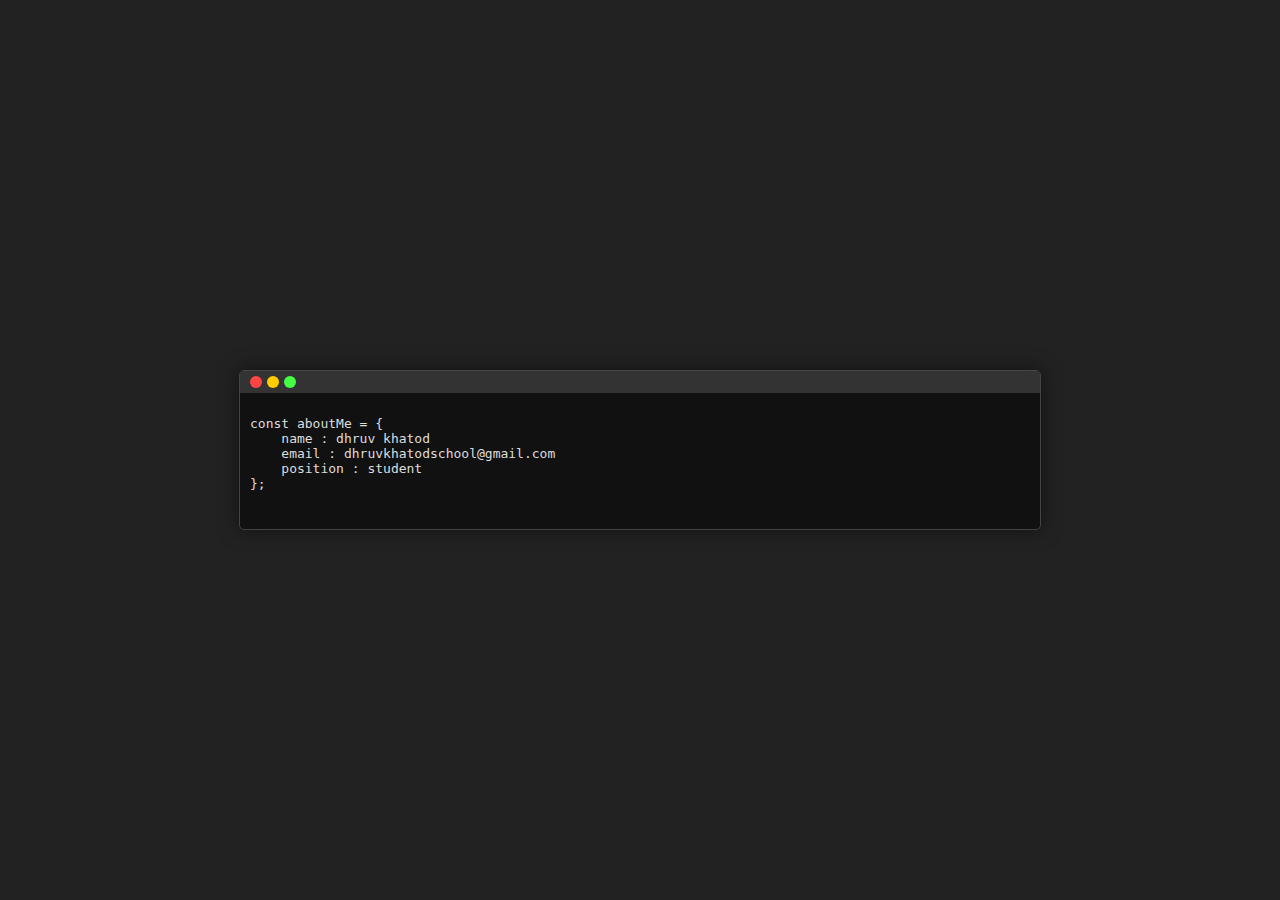
==== pages/about.html @ 6a51a076 "Added terminal to About Me." ====
<link rel="stylesheet" href="../styles/about.css">
<!DOCTYPE html>
<html lang="en">
    <link rel="preconnect" href="https://fonts.gstatic.com"> 
    <link href="https://fonts.googleapis.com/css2?family=Bebas+Neue&display=swap" rel="stylesheet">
<head>
    <meta charset="UTF-8">
    <meta name="viewport" content="width=device-width, initial-scale=1.0">
    <title>About Me</title>
</head>
<body>

<div class="terminal">
    <div class="terminal-header">
        <div class="terminal-buttons">
            <span class="terminal-button close"></span>
            <span class="terminal-button minimize"></span>
            <span class="terminal-button maximize"></span>
        </div>
        <span class="terminal-title"></span>
    </div>
    <div class="terminal-body">
        <pre class="terminal-output">
const aboutMe = {
    name : dhruv khatod
    email : dhruvkhatodschool@gmail.com
    position : student
};
        </pre>
    </div>
</div>

<script src="../scripts/about.js"></script>
</body>
</html>
---- styles/about.css ----
body {
    font-family: 'Courier New', Courier, monospace;
    background-color: #222;
    /*background-image: url("https://i.ibb.co/dDhy5v9/bg-inverted.png");
    background-blend-mode: hard-light;
    background-size: cover;*/
    color: #ddd;
    margin: 0;
    display: flex;
    justify-content: center;
    align-items: center;
    height: 100vh;
}

.terminal {
    width: 80%;
    max-width: 800px;
    background-color: #111;
    border: 1px solid #444;
    border-radius: 5px;
    overflow: hidden;
    box-shadow: 0 0 20px rgba(0, 0, 0, 0.5);
}

.terminal-header {
    background-color: #333;
    padding: 5px 10px;
    display: flex;
    align-items: center;
}

.terminal-buttons {
    display: flex;
    gap: 5px;
}

.terminal-button {
    width: 12px;
    height: 12px;
    border-radius: 50%;
    display: inline-block;
}

.terminal-button.close {
    background-color: #f44;
}

.terminal-button.minimize {
    background-color: #fc0;
}

.terminal-button.maximize {
    background-color: #4f4;
}

.terminal-title {
    margin-left: 10px;
    color: #ddd;
    font-weight: bold;
}

.terminal-body {
    padding: 10px;
    max-height: 300px;
    overflow-y: auto;
}

.terminal-output {
    white-space: pre-wrap;
    color: #ddd;
}

.terminal-input {
    display: flex;
    background-color: #333;
    padding: 5px 10px;
}

.terminal-input span {
    color: #8f8;
    margin-right: 5px;
}

.terminal-input input[type="text"] {
    background-color: transparent;
    border: none;
    outline: none;
    color: #ddd;
    font-family: 'Courier New', Courier, monospace;
    flex: 1;
};
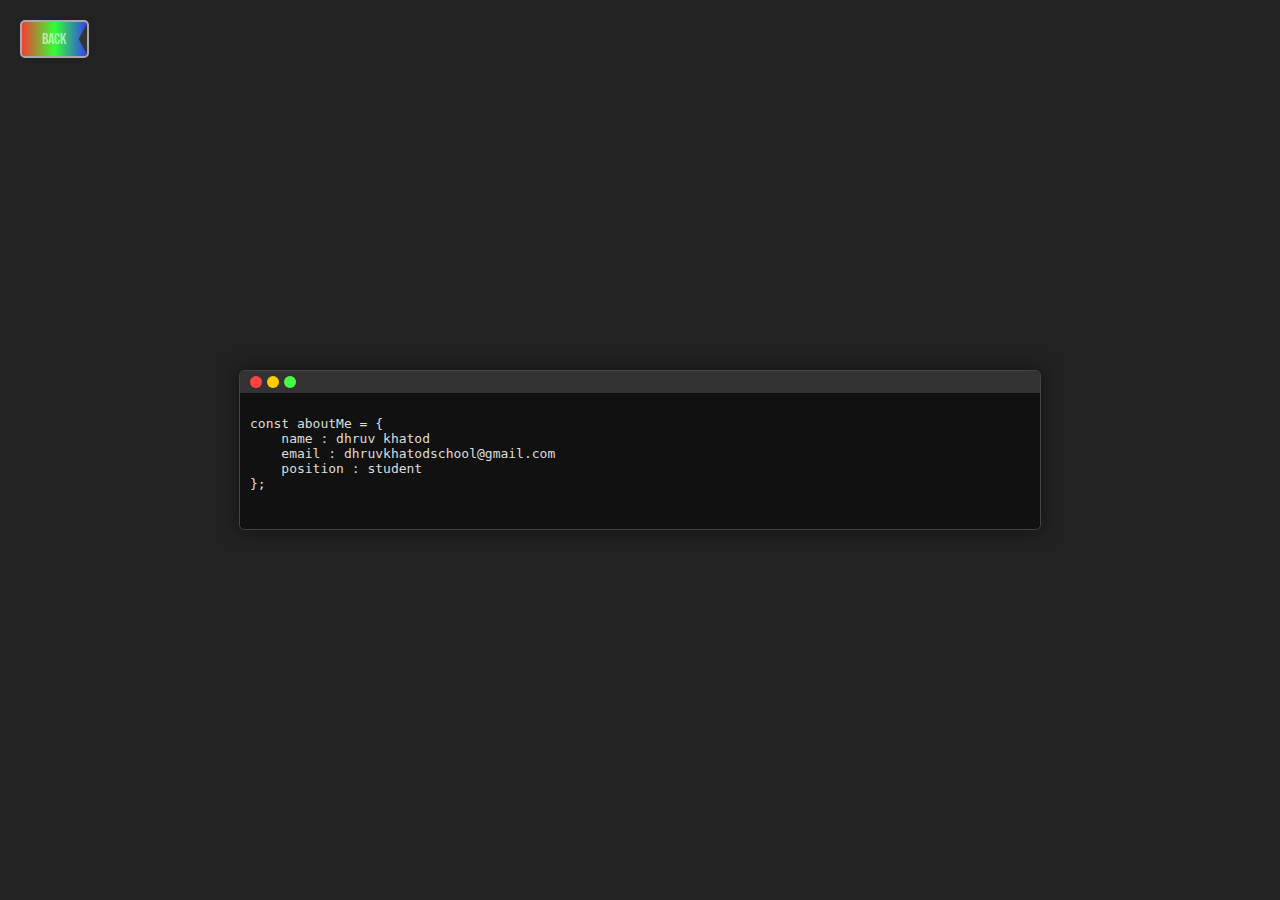
==== commit 76ec43f0: "Restore changes and remove extra commit" ====
--- a/pages/about.html
+++ b/pages/about.html
@@ -1,4 +1,5 @@
 <link rel="stylesheet" href="../styles/about.css">
+<link rel="stylesheet" href="../styles/back-button.css">
 <!DOCTYPE html>
 <html lang="en">
     <link rel="preconnect" href="https://fonts.gstatic.com"> 
@@ -8,6 +9,7 @@
     <meta name="viewport" content="width=device-width, initial-scale=1.0">
     <title>About Me</title>
 </head>
+<a href="../index.html" class="back-button" aria-label="Back">Back</a>
 <body>
 
 <div class="terminal">
--- a/styles/back-button.css
+++ b/styles/back-button.css
@@ -0,0 +1,77 @@
+.back-button {
+    position: fixed;
+    top: 20px;
+    left: 20px;
+    display: inline-block;
+    padding: 7.5px 20px;
+    background-color: #333;
+    border: 2px solid #aaa;
+    border-radius: 5px;
+    color: #aaa;
+    font-family: 'Bebas Neue', sans-serif;
+    text-decoration: none;
+    text-transform: uppercase;
+    z-index: 1000;
+    overflow: hidden;
+    transition: color 0.3s, border-color 0.3s, background-color 0.3s;
+}
+
+.back-button:before {
+    content: '';
+    position: absolute;
+    top: -2px;
+    left: -2px;
+    width: calc(100% + 4px);
+    height: calc(100% + 4px);
+    background: linear-gradient(to right, #f00, #0f0, #00f);
+    mix-blend-mode: screen;
+    animation: none;
+    clip-path: polygon(0% 0%, 100% 0%, 85% 50%, 100% 100%, 0% 100%);
+    transition: transform 0.3s;
+}
+
+.back-button:hover {
+    background-color: transparent;
+    color: #f00;
+    border-color: transparent;
+}
+
+.back-button:hover:before {
+    animation: glitch 1s infinite linear alternate-reverse;
+}
+
+@keyframes glitch {
+    0% {
+        transform: translate(-5px, -5px);
+    }
+    10% {
+        transform: translate(5px, -5px);
+    }
+    20% {
+        transform: translate(-5px, 5px);
+    }
+    30% {
+        transform: translate(5px, 5px);
+    }
+    40% {
+        transform: translate(-5px, -5px);
+    }
+    50% {
+        transform: translate(5px, -5px);
+    }
+    60% {
+        transform: translate(-5px, 5px);
+    }
+    70% {
+        transform: translate(5px, 5px);
+    }
+    80% {
+        transform: translate(-5px, -5px);
+    }
+    90% {
+        transform: translate(5px, -5px);
+    }
+    100% {
+        transform: translate(-5px, 5px);
+    }
+}
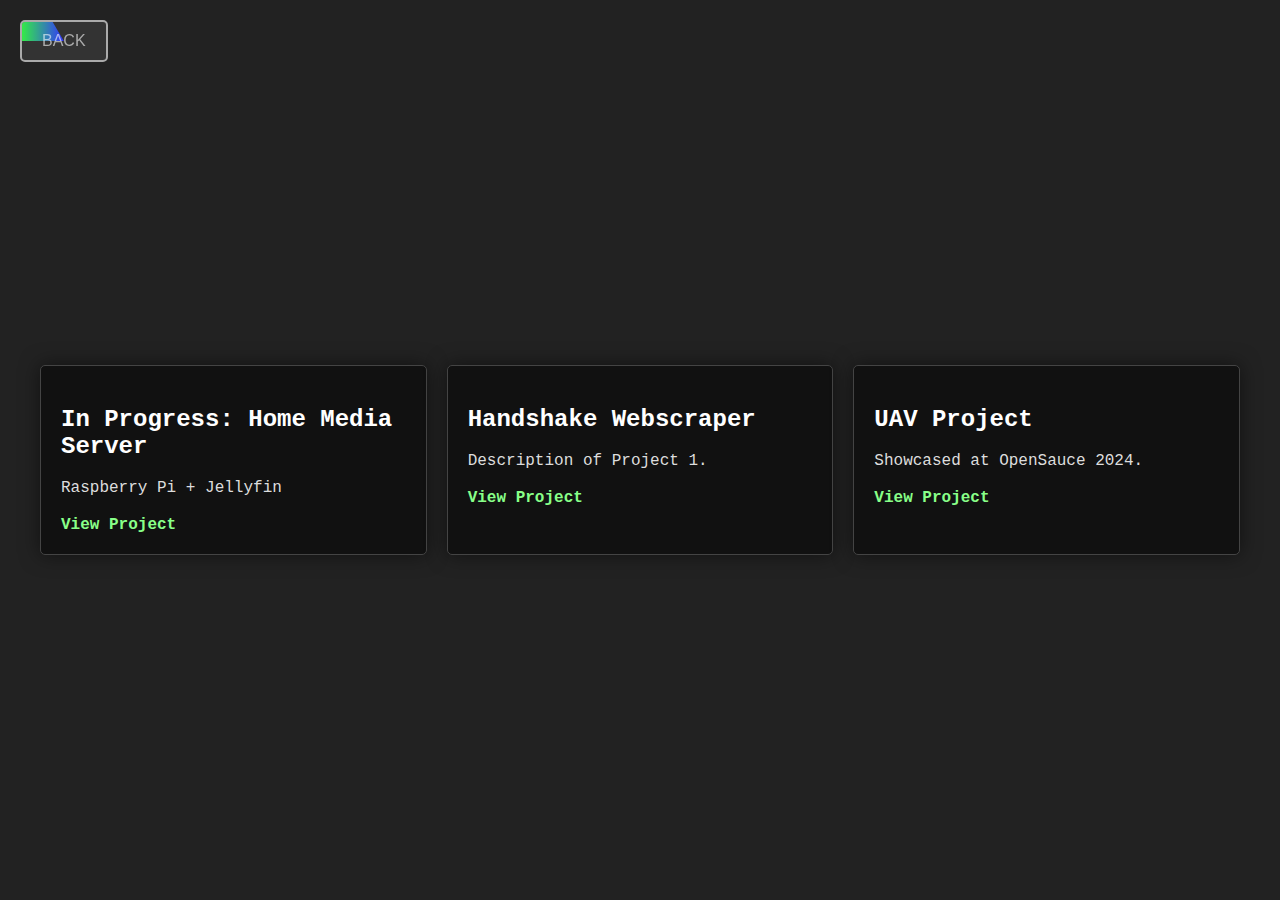
==== commit b8045ce1: "Slightly fixed back button CSS." ====
--- a/pages/about.html
+++ b/pages/about.html
@@ -1,38 +1,33 @@
-<link rel="stylesheet" href="../styles/about.css">
-<link rel="stylesheet" href="../styles/back-button.css">
+
 <!DOCTYPE html>
 <html lang="en">
-    <link rel="preconnect" href="https://fonts.gstatic.com"> 
-    <link href="https://fonts.googleapis.com/css2?family=Bebas+Neue&display=swap" rel="stylesheet">
 <head>
     <meta charset="UTF-8">
     <meta name="viewport" content="width=device-width, initial-scale=1.0">
-    <title>About Me</title>
+    <title>Projects Showcase</title>
+    <link rel="stylesheet" href="../styles/projects.css">
+    <link rel="stylesheet" href="../styles/back-button.css">
 </head>
 <a href="../index.html" class="back-button" aria-label="Back">Back</a>
 <body>
-
-<div class="terminal">
-    <div class="terminal-header">
-        <div class="terminal-buttons">
-            <span class="terminal-button close"></span>
-            <span class="terminal-button minimize"></span>
-            <span class="terminal-button maximize"></span>
+    
+    
+    <div class="projects-container">
+        <div class="project">
+            <h2 class="project-title">In Progress: Home Media Server</h2>
+            <p class="project-description">Raspberry Pi + Jellyfin</p>
+            <a href="#" class="project-link">View Project</a>
         </div>
-        <span class="terminal-title"></span>
+        <div class="project">
+            <h2 class="project-title">Handshake Webscraper</h2>
+            <p class="project-description">Description of Project 1.</p>
+            <a href="#" class="project-link">View Project</a>
+        </div>
+        <div class="project">
+            <h2 class="project-title">UAV Project</h2>
+            <p class="project-description">Showcased at OpenSauce 2024.</p>
+            <a href="#" class="project-link">View Project</a>
+        </div>
     </div>
-    <div class="terminal-body">
-        <pre class="terminal-output">
-const aboutMe = {
-    name : dhruv khatod
-    email : dhruvkhatodschool@gmail.com
-    position : student
-};
-        </pre>
-    </div>
-</div>
-
-<script src="../scripts/about.js"></script>
 </body>
 </html>
-
--- a/styles/projects.css
+++ b/styles/projects.css
@@ -0,0 +1,90 @@
+body {
+    font-family: 'Courier New', Courier, monospace;
+    background-color: #222;
+    color: #ddd;
+    margin: 0;
+    padding: 0;
+    display: flex;
+    justify-content: center;
+    align-items: center;
+    min-height: 100vh;
+}
+
+.projects-container {
+    display: grid;
+    grid-template-columns: repeat(auto-fit, minmax(300px, 1fr));
+    gap: 20px;
+    padding: 20px;
+    max-width: 1200px;
+    width: 100%;
+    margin-top: 20px;
+}
+
+.project {
+    background-color: #111;
+    border: 1px solid #444;
+    border-radius: 5px;
+    padding: 20px;
+    box-shadow: 0 0 20px rgba(0, 0, 0, 0.5);
+}
+
+.project-title {
+    color: #fff;
+    font-size: 1.5em;
+    margin-bottom: 10px;
+}
+
+.project-description {
+    color: #ddd;
+    line-height: 1.6;
+    margin-bottom: 15px;
+}
+
+.project-link {
+    color: #8f8;
+    text-decoration: none;
+    font-weight: bold;
+    transition: color 0.3s;
+}
+
+.project-link:hover {
+    color: #0f0;
+}
+
+.back-button {
+    position: fixed;
+    top: 20px;
+    left: 20px;
+    display: inline-block;
+    padding: 10px 20px;
+    background-color: #333;
+    border: 2px solid #aaa;
+    border-radius: 5px;
+    color: #aaa;
+    font-family: 'Bebas Neue', sans-serif;
+    text-decoration: none;
+    text-transform: uppercase;
+    z-index: 1000;
+    transition: color 0.3s, border-color 0.3s, background-color 0.3s;
+}
+
+.back-button:before {
+    content: '←';
+    display: block;
+    position: absolute;
+    top: 50%;
+    left: 50%;
+    transform: translate(-50%, -50%);
+    font-size: 1.5em;
+    transition: transform 0.3s;
+}
+
+.back-button:hover {
+    background-color: transparent;
+    color: #f00;
+    border-color: transparent;
+}
+
+.back-button:hover:before {
+    transform: translate(-50%, -50%) rotate(180deg);
+}
--- a/styles/back-button.css
+++ b/styles/back-button.css
@@ -3,31 +3,37 @@
     top: 20px;
     left: 20px;
     display: inline-block;
-    padding: 7.5px 20px;
-    background-color: #333;
-    border: 2px solid #aaa;
-    border-radius: 5px;
-    color: #aaa;
-    font-family: 'Bebas Neue', sans-serif;
-    text-decoration: none;
+    background-color: rgb(51, 51, 51);
+    color: rgb(170, 170, 170);
+    font-family: "Bebas Neue", sans-serif;
     text-transform: uppercase;
     z-index: 1000;
+    padding: 10px 20px;
+    border-width: 2px;
+    border-style: solid;
+    border-color: rgb(170, 170, 170);
+    border-image: initial;
+    border-radius: 5px;
+    text-decoration: none;
     overflow: hidden;
-    transition: color 0.3s, border-color 0.3s, background-color 0.3s;
+    transition: color 0.3s ease 0s, border-color 0.3s ease 0s, background-color 0.3s ease 0s;
 }
 
-.back-button:before {
-    content: '';
+.back-button::before {
+    content: "";
     position: absolute;
-    top: -2px;
-    left: -2px;
-    width: calc(100% + 4px);
-    height: calc(100% + 4px);
-    background: linear-gradient(to right, #f00, #0f0, #00f);
+    top: -5px;
+    left: -5px;
+    width: calc(100% + 10px);
+    height: calc(100% + 10px);
     mix-blend-mode: screen;
-    animation: none;
+    animation-timeline: auto;
+    animation-range-start: normal;
+    animation-range-end: normal;
     clip-path: polygon(0% 0%, 100% 0%, 85% 50%, 100% 100%, 0% 100%);
-    transition: transform 0.3s;
+    background: linear-gradient(to right, rgb(255, 0, 0), rgb(0, 255, 0), rgb(0, 0, 255));
+    animation: auto ease 0s 1 normal none running none;
+    transition: transform 0.3s ease 0s;
 }
 
 .back-button:hover {
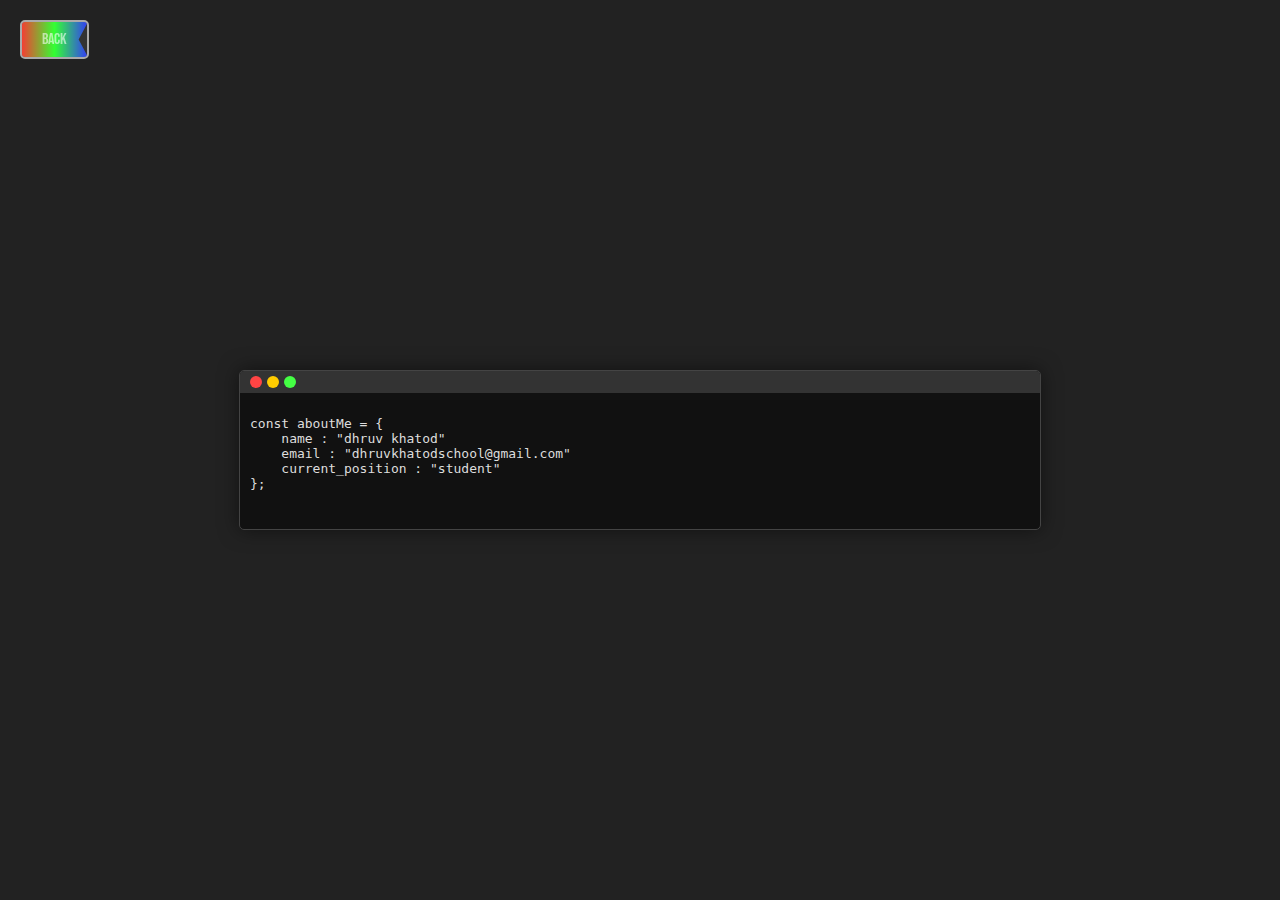
==== commit d7d7e988: "Added work experiences." ====
--- a/pages/about.html
+++ b/pages/about.html
@@ -1,33 +1,38 @@
-
+<link rel="stylesheet" href="../styles/about.css">
+<link rel="stylesheet" href="../styles/back-button.css">
 <!DOCTYPE html>
 <html lang="en">
+    <link rel="preconnect" href="https://fonts.gstatic.com"> 
+    <link href="https://fonts.googleapis.com/css2?family=Bebas+Neue&display=swap" rel="stylesheet">
 <head>
     <meta charset="UTF-8">
     <meta name="viewport" content="width=device-width, initial-scale=1.0">
-    <title>Projects Showcase</title>
-    <link rel="stylesheet" href="../styles/projects.css">
-    <link rel="stylesheet" href="../styles/back-button.css">
+    <title>About Me</title>
 </head>
 <a href="../index.html" class="back-button" aria-label="Back">Back</a>
 <body>
-    
-    
-    <div class="projects-container">
-        <div class="project">
-            <h2 class="project-title">In Progress: Home Media Server</h2>
-            <p class="project-description">Raspberry Pi + Jellyfin</p>
-            <a href="#" class="project-link">View Project</a>
+
+<div class="terminal">
+    <div class="terminal-header">
+        <div class="terminal-buttons">
+            <span class="terminal-button close"></span>
+            <span class="terminal-button minimize"></span>
+            <span class="terminal-button maximize"></span>
         </div>
-        <div class="project">
-            <h2 class="project-title">Handshake Webscraper</h2>
-            <p class="project-description">Description of Project 1.</p>
-            <a href="#" class="project-link">View Project</a>
-        </div>
-        <div class="project">
-            <h2 class="project-title">UAV Project</h2>
-            <p class="project-description">Showcased at OpenSauce 2024.</p>
-            <a href="#" class="project-link">View Project</a>
-        </div>
+        <span class="terminal-title"></span>
     </div>
+    <div class="terminal-body">
+        <pre class="terminal-output">
+const aboutMe = {
+    name : "dhruv khatod"
+    email : "dhruvkhatodschool@gmail.com"
+    current_position : "student"
+};
+        </pre>
+    </div>
+</div>
+
+<script src="../scripts/about.js"></script>
 </body>
 </html>
+
--- a/styles/about.css
+++ b/styles/about.css
@@ -0,0 +1,92 @@
+body {
+    font-family: 'Courier New', Courier, monospace;
+    background-color: #222;
+    /*background-image: url("https://i.ibb.co/dDhy5v9/bg-inverted.png");
+    background-blend-mode: hard-light;
+    background-size: cover;*/
+    color: #ddd;
+    margin: 0;
+    display: flex;
+    justify-content: center;
+    align-items: center;
+    height: 100vh;
+}
+
+.terminal {
+    width: 80%;
+    max-width: 800px;
+    background-color: #111;
+    border: 1px solid #444;
+    border-radius: 5px;
+    overflow: hidden;
+    box-shadow: 0 0 20px rgba(0, 0, 0, 0.5);
+}
+
+.terminal-header {
+    background-color: #333;
+    padding: 5px 10px;
+    display: flex;
+    align-items: center;
+}
+
+.terminal-buttons {
+    display: flex;
+    gap: 5px;
+}
+
+.terminal-button {
+    width: 12px;
+    height: 12px;
+    border-radius: 50%;
+    display: inline-block;
+}
+
+.terminal-button.close {
+    background-color: #f44;
+}
+
+.terminal-button.minimize {
+    background-color: #fc0;
+}
+
+.terminal-button.maximize {
+    background-color: #4f4;
+}
+
+.terminal-title {
+    margin-left: 10px;
+    color: #ddd;
+    font-weight: bold;
+}
+
+.terminal-body {
+    padding: 10px;
+    max-height: 300px;
+    overflow-y: auto;
+}
+
+.terminal-output {
+    white-space: pre-wrap;
+    color: #ddd;
+}
+
+.terminal-input {
+    display: flex;
+    background-color: #333;
+    padding: 5px 10px;
+}
+
+.terminal-input span {
+    color: #8f8;
+    margin-right: 5px;
+}
+
+.terminal-input input[type="text"] {
+    background-color: transparent;
+    border: none;
+    outline: none;
+    color: #ddd;
+    font-family: 'Courier New', Courier, monospace;
+    flex: 1;
+};
+
--- a/styles/back-button.css
+++ b/styles/back-button.css
@@ -3,37 +3,30 @@
     top: 20px;
     left: 20px;
     display: inline-block;
-    background-color: rgb(51, 51, 51);
-    color: rgb(170, 170, 170);
-    font-family: "Bebas Neue", sans-serif;
+    padding: 8px 20px;
+    background-color: #333;
+    color: #aaa;
+    font-family: 'Bebas Neue', sans-serif;
     text-transform: uppercase;
     z-index: 1000;
-    padding: 10px 20px;
-    border-width: 2px;
-    border-style: solid;
-    border-color: rgb(170, 170, 170);
-    border-image: initial;
+    border: 2px solid #aaa;
     border-radius: 5px;
     text-decoration: none;
     overflow: hidden;
-    transition: color 0.3s ease 0s, border-color 0.3s ease 0s, background-color 0.3s ease 0s;
+    transition: color 0.3s, border-color 0.3s, background-color 0.3s;
 }
 
 .back-button::before {
     content: "";
     position: absolute;
-    top: -5px;
-    left: -5px;
-    width: calc(100% + 10px);
-    height: calc(100% + 10px);
+    top: -2px;
+    left: -2px;
+    width: calc(100% + 4px);
+    height: calc(100% + 4px);
+    background: linear-gradient(to right, #f00, #0f0, #00f);
     mix-blend-mode: screen;
-    animation-timeline: auto;
-    animation-range-start: normal;
-    animation-range-end: normal;
     clip-path: polygon(0% 0%, 100% 0%, 85% 50%, 100% 100%, 0% 100%);
-    background: linear-gradient(to right, rgb(255, 0, 0), rgb(0, 255, 0), rgb(0, 0, 255));
-    animation: auto ease 0s 1 normal none running none;
-    transition: transform 0.3s ease 0s;
+    transition: transform 0.3s;
 }
 
 .back-button:hover {
@@ -42,7 +35,7 @@
     border-color: transparent;
 }
 
-.back-button:hover:before {
+.back-button:hover::before {
     animation: glitch 1s infinite linear alternate-reverse;
 }
 
